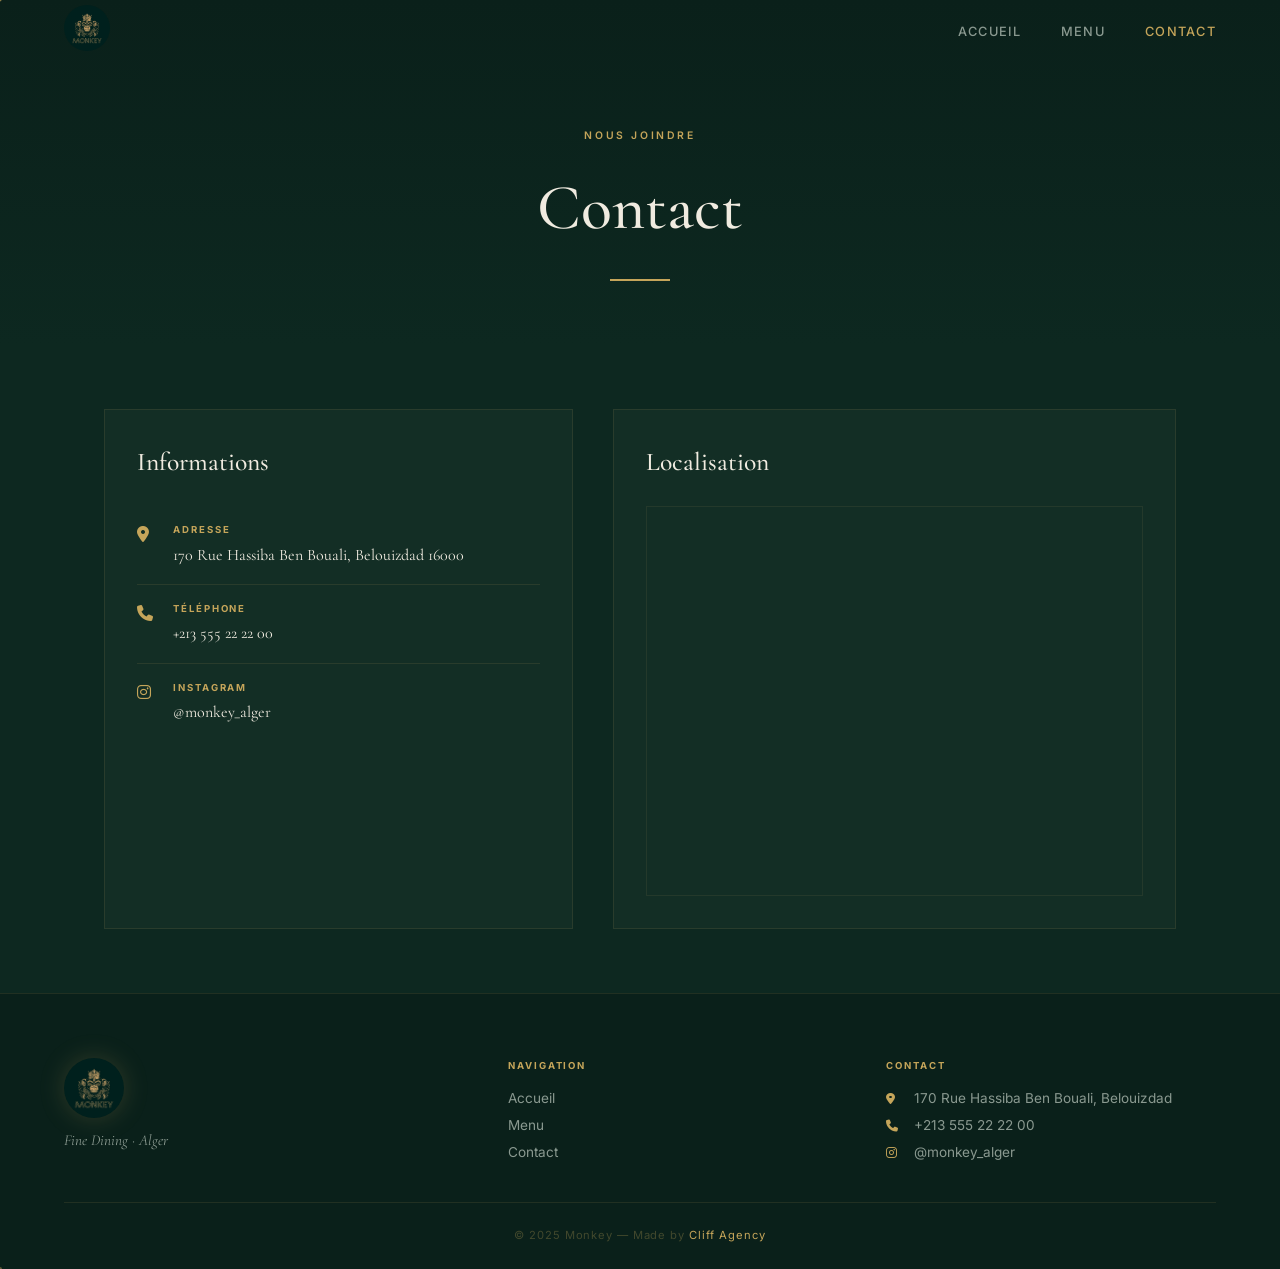
==== contact.html @ a97b2595 "Add files via upload" ====
<!DOCTYPE html>
<html lang="fr">
<head>
<meta charset="UTF-8">
<meta name="viewport" content="width=device-width,initial-scale=1,viewport-fit=cover">
<meta name="theme-color" content="#0D2820">
<title>Contact — Monkey</title>
<link rel="preconnect" href="https://fonts.googleapis.com">
<link rel="preconnect" href="https://fonts.gstatic.com" crossorigin>
<link href="https://fonts.googleapis.com/css2?family=Cormorant+Garamond:ital,wght@0,400;0,500;0,600;0,700;1,400;1,500&family=Inter:wght@300;400;500;600;700&family=Bebas+Neue&display=swap" rel="stylesheet">
<link rel="stylesheet" href="https://cdnjs.cloudflare.com/ajax/libs/font-awesome/6.5.0/css/all.min.css">
<link rel="stylesheet" href="style.css">
</head>
<body>
<nav id="nav">
  <a href="index.html" class="nav-logo"><img src="monkey.jpg" alt="Monkey" class="logo-img"></a>
  <div class="nav-right">
    <a href="index.html" class="nav-link">Accueil</a>
    <a href="menu.html" class="nav-link">Menu</a>
    <a href="contact.html" class="nav-link active">Contact</a>
  </div>
  <button class="burger" id="burger" aria-label="Menu"><span></span><span></span></button>
</nav>
<div class="mob-drawer" id="mobDrawer">
  <a href="index.html" class="mob-link">Accueil</a>
  <a href="menu.html" class="mob-link">Menu</a>
  <a href="contact.html" class="mob-link">Contact</a>
</div>
<div class="page-hero"><p class="ph-label">Nous joindre</p><h1 class="ph-title">Contact</h1><div class="ph-line"></div></div>
<section class="contact-wrap">
  <div class="contact-grid">
    <div class="c-card reveal">
      <h2>Informations</h2>
      <div class="info-row"><i class="fas fa-map-marker-alt"></i><div><div class="ir-label">Adresse</div><div class="ir-val">170 Rue Hassiba Ben Bouali, Belouizdad 16000</div></div></div>
      <div class="info-row"><i class="fas fa-phone"></i><div><div class="ir-label">T&eacute;l&eacute;phone</div><div class="ir-val"><a href="tel:+213555222200">+213 555 22 22 00</a></div></div></div>
      <div class="info-row"><i class="fab fa-instagram"></i><div><div class="ir-label">Instagram</div><div class="ir-val"><a href="https://www.instagram.com/monkey_alger/" target="_blank">@monkey_alger</a></div></div></div>
    </div>
    <div class="c-card reveal">
      <h2>Localisation</h2>
      <div class="map-wrap">
        <iframe src="https://www.google.com/maps/embed?pb=!1m18!1m12!1m3!1d3197.5!2d3.0588!3d36.737!2m3!1f0!2f0!3f0!3m2!1i1024!2i768!4f13.1!3m3!1m2!1s0x0%3A0x0!2zUDNYQytKWCBCZWxvdWl6ZGFk!5e0!3m2!1sfr!2sdz!4v1700000000000&q=P3XC%2BJX+Belouizdad" allowfullscreen="" loading="lazy" referrerpolicy="no-referrer-when-downgrade" style="width:100%;height:380px;border:0"></iframe>
      </div>
    </div>
  </div>
</section>
<footer>
  <div class="ft-grid">
    <div class="ft-brand">
      <img src="monkey.jpg" alt="Monkey" class="ft-logo-img">
      <p class="ft-tag">Fine Dining &middot; Alger</p>
    </div>
    <div class="ft-col">
      <h4>Navigation</h4>
      <ul><li><a href="index.html">Accueil</a></li><li><a href="menu.html">Menu</a></li><li><a href="contact.html">Contact</a></li></ul>
    </div>
    <div class="ft-col">
      <h4>Contact</h4>
      <ul>
        <li><i class="fas fa-map-marker-alt"></i> 170 Rue Hassiba Ben Bouali, Belouizdad</li>
        <li><i class="fas fa-phone"></i> +213 555 22 22 00</li>
        <li><a href="https://www.instagram.com/monkey_alger/" target="_blank"><i class="fab fa-instagram"></i> @monkey_alger</a></li>
      </ul>
    </div>
  </div>
  <div class="ft-bottom">&copy; 2025 Monkey &mdash; Made by <span class="ft-credit">Cliff Agency</span></div>
</footer>
<script src="script.js"></script>
</body></html>
---- style.css ----
/* ═══════════════════════════════════════════════════════
   MONKEY — Fine Dining · Nightclub Luxury
   Colors: Deep Teal #0D2820 + Antique Gold #C5A55A
   ═══════════════════════════════════════════════════════ */
*,*::before,*::after{box-sizing:border-box;margin:0;padding:0}
:root{
  --bg:#0D2820;--bg2:#132E25;--bg3:#1A3A2F;--bg4:#0A201A;
  --gold:#C5A55A;--gold2:#D4B86A;--gold3:#A8893E;
  --cream:#F0EBE0;--muted:#8A9990;--line:rgba(197,165,90,.12);
  --fserif:'Cormorant Garamond',Georgia,serif;
  --fsans:'Inter',system-ui,sans-serif;
  --fdisp:'Bebas Neue',sans-serif;
  --nav:64px;--ease:cubic-bezier(.16,1,.3,1);
}
html{scroll-behavior:smooth}
body{font-family:var(--fsans);background:var(--bg);color:var(--cream);line-height:1.6;overflow-x:hidden}
a{color:var(--gold);text-decoration:none}

/* ── Intro ──────────────────────────────────────────── */
#intro{position:fixed;inset:0;z-index:99999;background:var(--bg);display:flex;align-items:center;justify-content:center;animation:introExit .8s ease 4s forwards}
.intro-content{display:flex;flex-direction:column;align-items:center;gap:12px}
.intro-logo{width:140px;height:140px;object-fit:contain;border-radius:50%;opacity:0;transform:scale(.7);animation:introIn 1s var(--ease) .3s forwards;filter:drop-shadow(0 0 40px rgba(197,165,90,.3))}
.intro-name{font-family:var(--fdisp);font-size:3rem;letter-spacing:12px;color:var(--gold);opacity:0;animation:introFade 1s ease .9s forwards}
.intro-sub{font-size:.75rem;letter-spacing:5px;text-transform:uppercase;color:var(--muted);opacity:0;animation:introFade 1s ease 1.4s forwards}
.intro-line{width:0;height:1.5px;background:var(--gold);animation:introLine .8s ease 2s forwards}
@keyframes introIn{to{opacity:1;transform:scale(1)}}
@keyframes introFade{to{opacity:1}}
@keyframes introLine{to{width:100px}}
@keyframes introExit{to{opacity:0;visibility:hidden;pointer-events:none}}

/* ── Nav ────────────────────────────────────────────── */
#nav{position:fixed;top:0;left:0;right:0;z-index:1000;display:flex;justify-content:space-between;align-items:center;padding:0 5%;height:var(--nav);background:transparent;transition:background .4s,box-shadow .4s}
#nav.on{background:rgba(13,40,32,.96);backdrop-filter:blur(16px);box-shadow:0 2px 30px rgba(0,0,0,.3)}
.logo-img{height:46px;width:auto;border-radius:50%;transition:transform .3s}
.logo-img:hover{transform:scale(1.05)}
.nav-right{display:flex;align-items:center;gap:2.5rem}
.nav-link{font-family:var(--fsans);font-size:.8rem;font-weight:500;letter-spacing:.1em;text-transform:uppercase;color:var(--muted);transition:color .3s}
.nav-link:hover,.nav-link.active{color:var(--gold)}
.burger{display:none;background:none;border:none;cursor:pointer;width:28px;height:20px;position:relative}
.burger span{display:block;width:100%;height:2px;background:var(--gold);position:absolute;left:0;transition:all .3s}
.burger span:first-child{top:0}.burger span:last-child{bottom:0}
.burger.x span:first-child{top:50%;transform:rotate(45deg)}.burger.x span:last-child{bottom:50%;transform:rotate(-45deg)}
.mob-drawer{position:fixed;top:var(--nav);left:0;right:0;bottom:0;background:rgba(13,40,32,.98);backdrop-filter:blur(20px);display:flex;flex-direction:column;align-items:center;padding-top:3rem;gap:1.8rem;transform:translateX(100%);transition:transform .4s var(--ease);z-index:999}
.mob-drawer.open{transform:translateX(0)}
.mob-link{font-family:var(--fserif);font-size:1.4rem;color:var(--cream);letter-spacing:.05em}

/* ── Hero ───────────────────────────────────────────── */
.hero{position:relative;min-height:100vh;display:flex;align-items:center;justify-content:center;overflow:hidden}
.hero canvas{position:absolute;inset:0;z-index:0}
.hero-overlay{position:absolute;inset:0;background:radial-gradient(ellipse at 50% 60%,rgba(13,40,32,.5),rgba(13,40,32,.95));z-index:1}
.hero-inner{position:relative;z-index:2;text-align:center;padding:0 5%;max-width:800px}
.hero-kicker{font-family:var(--fsans);font-size:.7rem;letter-spacing:.3em;text-transform:uppercase;color:var(--gold);margin-bottom:1.5rem}
.hero-title{font-family:var(--fserif);font-weight:500;font-size:clamp(3rem,8vw,6rem);line-height:.95;color:var(--cream);margin-bottom:1.5rem}
.ht-italic{font-style:italic;color:var(--gold)}
.hero-desc{font-family:var(--fserif);font-style:italic;font-size:1.1rem;color:var(--muted);max-width:500px;margin:0 auto 2.5rem;line-height:1.6}
.hero-cta{display:flex;gap:1rem;justify-content:center;flex-wrap:wrap}
.btn-gold{display:inline-flex;align-items:center;gap:8px;padding:14px 32px;background:var(--gold);color:var(--bg);font-family:var(--fsans);font-size:.75rem;font-weight:700;letter-spacing:.12em;text-transform:uppercase;border:none;cursor:pointer;transition:all .3s}
.btn-gold:hover{background:var(--gold2);transform:translateY(-2px);box-shadow:0 8px 25px rgba(197,165,90,.25)}
.btn-ghost{display:inline-flex;align-items:center;gap:8px;padding:14px 32px;background:transparent;color:var(--gold);border:1px solid var(--gold);font-family:var(--fsans);font-size:.75rem;font-weight:600;letter-spacing:.12em;text-transform:uppercase;transition:all .3s}
.btn-ghost:hover{background:rgba(197,165,90,.1);transform:translateY(-2px)}

/* ── Sections ───────────────────────────────────────── */
.sec-head{text-align:center;margin-bottom:2.5rem}
.eyebrow{font-family:var(--fsans);font-size:.65rem;font-weight:600;letter-spacing:.25em;text-transform:uppercase;color:var(--gold);margin-bottom:.8rem}
.sec-h2{font-family:var(--fserif);font-weight:500;font-size:clamp(1.8rem,4vw,2.8rem);color:var(--cream);line-height:1.1}
.sec-h2 em{font-style:italic;color:var(--gold)}
.about{padding:6rem 5%;max-width:800px;margin:0 auto;text-align:center}
.about p{font-family:var(--fserif);font-size:1.1rem;color:var(--muted);line-height:1.8}
.features{padding:6rem 5%;background:var(--bg2)}
.feat-grid{display:grid;grid-template-columns:repeat(auto-fit,minmax(260px,1fr));gap:2rem;max-width:1000px;margin:0 auto}
.feat-card{text-align:center;padding:2.5rem 2rem;border:1px solid var(--line);background:rgba(197,165,90,.02);transition:all .35s var(--ease)}
.feat-card:hover{border-color:rgba(197,165,90,.3);transform:translateY(-4px)}
.feat-ico{font-size:1.8rem;color:var(--gold);margin-bottom:1rem}
.feat-card h3{font-family:var(--fserif);font-size:1.3rem;font-weight:500;color:var(--cream);margin-bottom:.5rem}
.feat-card p{font-size:.85rem;color:var(--muted);line-height:1.5}

/* ── Page Hero ──────────────────────────────────────── */
.page-hero{padding:8rem 5% 4rem;text-align:center;background:linear-gradient(180deg,var(--bg4),var(--bg))}
.ph-label{font-family:var(--fsans);font-size:.65rem;font-weight:600;letter-spacing:.25em;text-transform:uppercase;color:var(--gold);margin-bottom:.8rem}
.ph-title{font-family:var(--fserif);font-weight:500;font-size:clamp(2.4rem,6vw,4rem);color:var(--cream)}
.ph-line{width:60px;height:1.5px;background:var(--gold);margin:1.2rem auto 0}
.back-link{display:inline-block;margin-top:1.2rem;font-size:.8rem;color:var(--muted);transition:color .3s}
.back-link:hover{color:var(--gold)}

/* ── Section Switcher ───────────────────────────────── */
.section-switcher{display:flex;justify-content:center;gap:6px;padding:1.2rem 5%;background:rgba(13,40,32,.95);backdrop-filter:blur(16px);border-top:1px solid var(--line);border-bottom:1px solid var(--line);position:sticky;top:var(--nav);z-index:50;overflow-x:auto;scrollbar-width:none}
.section-switcher::-webkit-scrollbar{display:none}
.ss-btn{display:flex;align-items:center;gap:8px;padding:10px 18px;border:1px solid var(--line);color:var(--muted);font-size:.75rem;font-weight:500;white-space:nowrap;transition:all .3s}
.ss-btn:hover{border-color:rgba(197,165,90,.4);color:var(--cream)}
.ss-btn.active{background:var(--gold);border-color:var(--gold);color:var(--bg)}
.ss-icon{font-size:.85rem}
.ss-label{font-family:var(--fsans);letter-spacing:.05em}

/* ── Menu Hub ───────────────────────────────────────── */
.menu-hub{padding:4rem 5%;max-width:1200px;margin:0 auto}
.menu-grid-hub{display:grid;grid-template-columns:repeat(auto-fill,minmax(280px,1fr));gap:1.5rem}
.ms-card{display:flex;flex-direction:column;align-items:center;padding:3rem 2rem;border:1px solid var(--line);background:rgba(197,165,90,.02);text-align:center;transition:all .4s var(--ease)}
.ms-card:hover{border-color:rgba(197,165,90,.35);transform:translateY(-6px);box-shadow:0 20px 50px rgba(0,0,0,.2)}
.ms-icon{font-size:2rem;color:var(--gold);margin-bottom:1rem}
.ms-name{font-family:var(--fserif);font-size:1.4rem;font-weight:600;color:var(--cream);margin-bottom:.4rem}
.ms-count{font-size:.75rem;color:var(--muted);letter-spacing:.05em}

/* ── Dishes ─────────────────────────────────────────── */
.dishes-wrap{padding:4rem 5%;max-width:1400px;margin:0 auto}
.dishes-grid{display:grid;grid-template-columns:repeat(auto-fill,minmax(380px,1fr));gap:2rem}
.dish-card{border:1px solid var(--line);background:var(--bg2);overflow:hidden;transition:all .4s var(--ease)}
.dish-card:hover{border-color:rgba(197,165,90,.3);transform:translateY(-4px);box-shadow:0 16px 40px rgba(0,0,0,.2)}
.dish-3d{position:relative;height:280px;background:radial-gradient(ellipse at 50% 60%,rgba(197,165,90,.04),var(--bg4));overflow:hidden}
.btn-layer{position:absolute;inset:0;display:flex;align-items:center;justify-content:center;z-index:2;transition:opacity .4s}
.voir-btn{display:inline-flex;align-items:center;gap:10px;padding:12px 24px;background:var(--gold);color:var(--bg);font-family:var(--fsans);font-size:.72rem;font-weight:700;letter-spacing:.1em;text-transform:uppercase;border:none;cursor:pointer;transition:all .3s}
.voir-btn:hover{background:var(--gold2);transform:translateY(-2px)}
model-viewer{width:100%;height:100%;--poster-color:transparent;background:transparent;opacity:0;transition:opacity .6s}
.dish-3d.loaded .btn-layer{opacity:0;pointer-events:none}
.dish-3d.loaded model-viewer{opacity:1}
.dish-info{padding:1.4rem 1.6rem;border-top:1px solid var(--line)}
.dish-info.no-3d{padding:2rem 1.6rem}
.dish-name{font-family:var(--fserif);font-weight:600;font-size:1.2rem;color:var(--cream);margin-bottom:.4rem}
.dish-desc{font-family:var(--fserif);font-style:italic;font-size:.9rem;color:var(--muted);line-height:1.5;margin-bottom:.8rem}
.dish-price{font-family:var(--fdisp);font-size:1.5rem;color:var(--gold);letter-spacing:.04em}

/* ── Contact ────────────────────────────────────────── */
.contact-wrap{padding:4rem 5%;max-width:1200px;margin:0 auto}
.contact-grid{display:grid;grid-template-columns:1fr 1.2fr;gap:2.5rem}
.c-card{border:1px solid var(--line);padding:2rem;background:var(--bg2)}
.c-card h2{font-family:var(--fserif);font-size:1.6rem;font-weight:500;color:var(--cream);margin-bottom:1.5rem}
.info-row{display:flex;gap:1rem;padding:1rem 0;border-bottom:1px solid var(--line);align-items:flex-start}
.info-row:last-child{border-bottom:none}
.info-row i{color:var(--gold);font-size:1rem;margin-top:4px;width:20px;flex-shrink:0}
.ir-label{font-family:var(--fsans);font-size:.6rem;font-weight:700;letter-spacing:.2em;text-transform:uppercase;color:var(--gold);margin-bottom:.3rem}
.ir-val{font-family:var(--fserif);font-size:1rem;color:var(--cream)}
.ir-val a{color:var(--cream);transition:color .3s}.ir-val a:hover{color:var(--gold)}
.map-wrap{border:1px solid var(--line);overflow:hidden;filter:brightness(.85) saturate(.8)}

/* ── Footer ─────────────────────────────────────────── */
footer{border-top:1px solid var(--line);padding:4rem 5% 1.5rem;background:var(--bg4)}
.ft-grid{display:grid;grid-template-columns:1.2fr 1fr 1fr;gap:3rem;max-width:1200px;margin:0 auto;padding-bottom:2rem}
.ft-brand{display:flex;flex-direction:column;gap:.6rem}
.ft-logo-img{width:60px;height:60px;object-fit:contain;border-radius:50%;filter:drop-shadow(0 0 12px rgba(197,165,90,.2))}
.ft-tag{font-family:var(--fserif);font-style:italic;font-size:.95rem;color:var(--muted)}
.ft-col h4{font-family:var(--fsans);font-size:.6rem;font-weight:700;letter-spacing:.2em;text-transform:uppercase;color:var(--gold);margin-bottom:1rem}
.ft-col ul{list-style:none}.ft-col li{font-size:.85rem;color:var(--muted);margin-bottom:.5rem;line-height:1.4}
.ft-col li i{color:var(--gold);width:18px;margin-right:.4rem;font-size:.75rem}
.ft-col li a{color:var(--muted);transition:color .3s}.ft-col li a:hover{color:var(--gold)}
.ft-bottom{text-align:center;padding-top:1.5rem;border-top:1px solid var(--line);font-size:.7rem;color:rgba(197,165,90,.3);letter-spacing:.08em}
.ft-credit{color:var(--gold)}

/* ── Reveal ─────────────────────────────────────────── */
.reveal{opacity:0;transform:translateY(24px);transition:opacity .7s ease,transform .7s ease}
.reveal.in{opacity:1;transform:none}

/* ── Cursor ─────────────────────────────────────────── */
.cursor-dot{position:fixed;pointer-events:none;z-index:9998;border-radius:50%;transform:translate(-50%,-50%)}

/* ── Responsive ─────────────────────────────────────── */
@media(max-width:900px){
  .contact-grid{grid-template-columns:1fr}
  .ft-grid{grid-template-columns:1fr}
}
@media(max-width:768px){
  .burger{display:block}
  .nav-right{display:none}
  .hero-title{font-size:clamp(2.4rem,10vw,4rem)}
  .dishes-grid{grid-template-columns:1fr}
  .section-switcher{gap:4px;padding:.8rem 3%}
  .ss-btn{padding:8px 12px;font-size:.65rem}
  .ss-label{display:none}
}
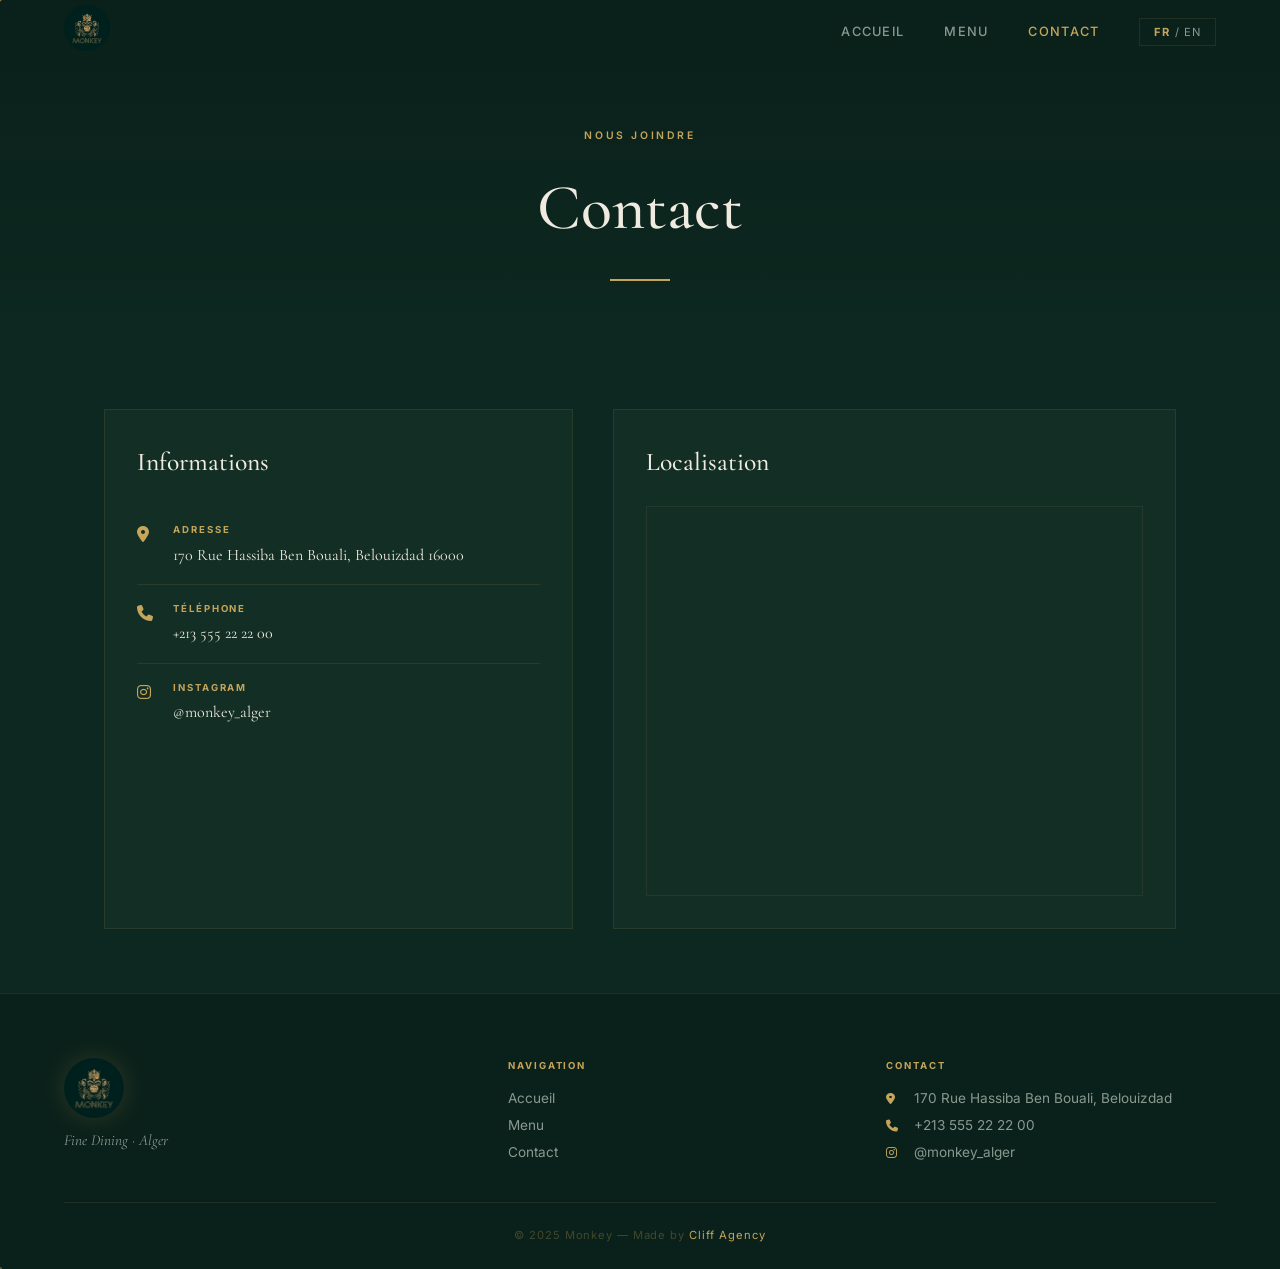
==== commit 6831b472: "Add files via upload" ====
--- a/contact.html
+++ b/contact.html
@@ -18,6 +18,7 @@
     <a href="index.html" class="nav-link">Accueil</a>
     <a href="menu.html" class="nav-link">Menu</a>
     <a href="contact.html" class="nav-link active">Contact</a>
+    <button class="lang-toggle" id="langToggle"><span class="lang-fr active">FR</span><span class="lang-sep">/</span><span class="lang-en">EN</span></button>
   </div>
   <button class="burger" id="burger" aria-label="Menu"><span></span><span></span></button>
 </nav>
--- a/style.css
+++ b/style.css
@@ -165,3 +165,71 @@
   .ss-btn{padding:8px 12px;font-size:.65rem}
   .ss-label{display:none}
 }
+
+/* ═══ LANGUAGE TOGGLE ═══════════════════════════════════ */
+.lang-toggle{background:none;border:1px solid var(--line);padding:6px 14px;cursor:pointer;font-family:var(--fsans);font-size:.7rem;letter-spacing:.1em;display:flex;align-items:center;gap:2px;transition:border-color .3s}
+.lang-toggle:hover{border-color:rgba(197,165,90,.4)}
+.lang-fr,.lang-en{color:var(--muted);transition:color .3s}
+.lang-fr.active,.lang-en.active{color:var(--gold);font-weight:700}
+.lang-sep{color:var(--muted);margin:0 2px}
+.mob-lang{margin-top:1rem;border-color:var(--line)}
+
+/* ═══ AMBIANCE — Photo + Video ══════════════════════════ */
+.ambiance{padding:6rem 5%;background:var(--bg2)}
+.ambiance-grid{display:grid;grid-template-columns:1fr 1fr;gap:2rem;max-width:1200px;margin:0 auto}
+.amb-media{overflow:hidden;border:1px solid var(--line);position:relative;aspect-ratio:4/3}
+.amb-img,.amb-video{width:100%;height:100%;object-fit:cover;transition:transform .8s var(--ease)}
+.amb-media:hover .amb-img,.amb-media:hover .amb-video{transform:scale(1.04)}
+@media(max-width:768px){.ambiance-grid{grid-template-columns:1fr}}
+
+/* ═══ CHEF SECTION ══════════════════════════════════════ */
+.chef-section{padding:8rem 5%;background:var(--bg)}
+.chef-inner{display:grid;grid-template-columns:1fr 1.3fr;gap:4rem;max-width:1100px;margin:0 auto;align-items:center}
+.chef-photo-wrap{position:relative}
+.chef-photo{width:100%;aspect-ratio:3/4;object-fit:cover;filter:brightness(.9) contrast(1.05);transition:filter .6s}
+.chef-photo-wrap:hover .chef-photo{filter:brightness(1) contrast(1)}
+.chef-frame{position:absolute;top:12px;left:12px;right:-12px;bottom:-12px;border:1px solid var(--gold);opacity:.4;pointer-events:none;transition:opacity .4s}
+.chef-photo-wrap:hover .chef-frame{opacity:.7}
+.chef-name{font-family:var(--fserif);font-weight:500;font-size:clamp(2rem,4vw,3rem);color:var(--cream);margin:.6rem 0 1.2rem;font-style:italic}
+.chef-desc{font-family:var(--fserif);font-size:1.05rem;color:var(--muted);line-height:1.8}
+@media(max-width:900px){.chef-inner{grid-template-columns:1fr;text-align:center}.chef-frame{display:none}.chef-photo{max-width:400px;margin:0 auto}}
+
+/* ═══ ELEGANT ANIMATIONS ════════════════════════════════ */
+/* Staggered reveal */
+.reveal{opacity:0;transform:translateY(28px);transition:opacity .8s cubic-bezier(.25,.46,.45,.94),transform .8s cubic-bezier(.25,.46,.45,.94)}
+.reveal.in{opacity:1;transform:none}
+
+/* Gold shimmer on section headings */
+.sec-h2{background:linear-gradient(90deg,var(--cream) 40%,var(--gold) 50%,var(--cream) 60%);background-size:200% 100%;-webkit-background-clip:text;-webkit-text-fill-color:transparent;background-clip:text;animation:shimmer 4s ease infinite}
+@keyframes shimmer{0%,100%{background-position:200% 0}50%{background-position:-200% 0}}
+
+/* Smooth parallax-feel on hero */
+.hero-inner{animation:heroFloat 1.2s ease forwards;opacity:0}
+@keyframes heroFloat{to{opacity:1;transform:translateY(0)}}
+.hero-kicker{animation:heroFloat 1s ease .3s forwards;opacity:0}
+.hero-title .ht-line:first-child{animation:heroFloat 1s ease .5s forwards;opacity:0}
+.hero-title .ht-italic{animation:heroFloat 1s ease .7s forwards;opacity:0}
+.hero-desc{animation:heroFloat 1s ease .9s forwards;opacity:0}
+.hero-cta{animation:heroFloat 1s ease 1.1s forwards;opacity:0}
+
+/* Card entrance stagger */
+.feat-card:nth-child(1){transition-delay:.1s}
+.feat-card:nth-child(2){transition-delay:.2s}
+.feat-card:nth-child(3){transition-delay:.3s}
+
+/* Hover glow on gold buttons */
+.btn-gold{position:relative;overflow:hidden}
+.btn-gold::after{content:'';position:absolute;top:0;left:-100%;width:60%;height:100%;background:linear-gradient(90deg,transparent,rgba(255,255,255,.2),transparent);transition:left .6s}
+.btn-gold:hover::after{left:120%}
+
+/* Dish card subtle border glow on hover */
+.dish-card:hover{box-shadow:0 0 0 1px rgba(197,165,90,.2),0 16px 40px rgba(0,0,0,.25)}
+
+/* Footer link underline animation */
+.ft-col li a{position:relative}
+.ft-col li a::after{content:'';position:absolute;bottom:-2px;left:0;width:0;height:1px;background:var(--gold);transition:width .3s}
+.ft-col li a:hover::after{width:100%}
+
+/* ═══ ITALIC HELPER ═════════════════════════════════════ */
+.italic,.sec-h2.italic{font-style:italic}
+.sec-h2.italic{-webkit-text-fill-color:var(--gold)}
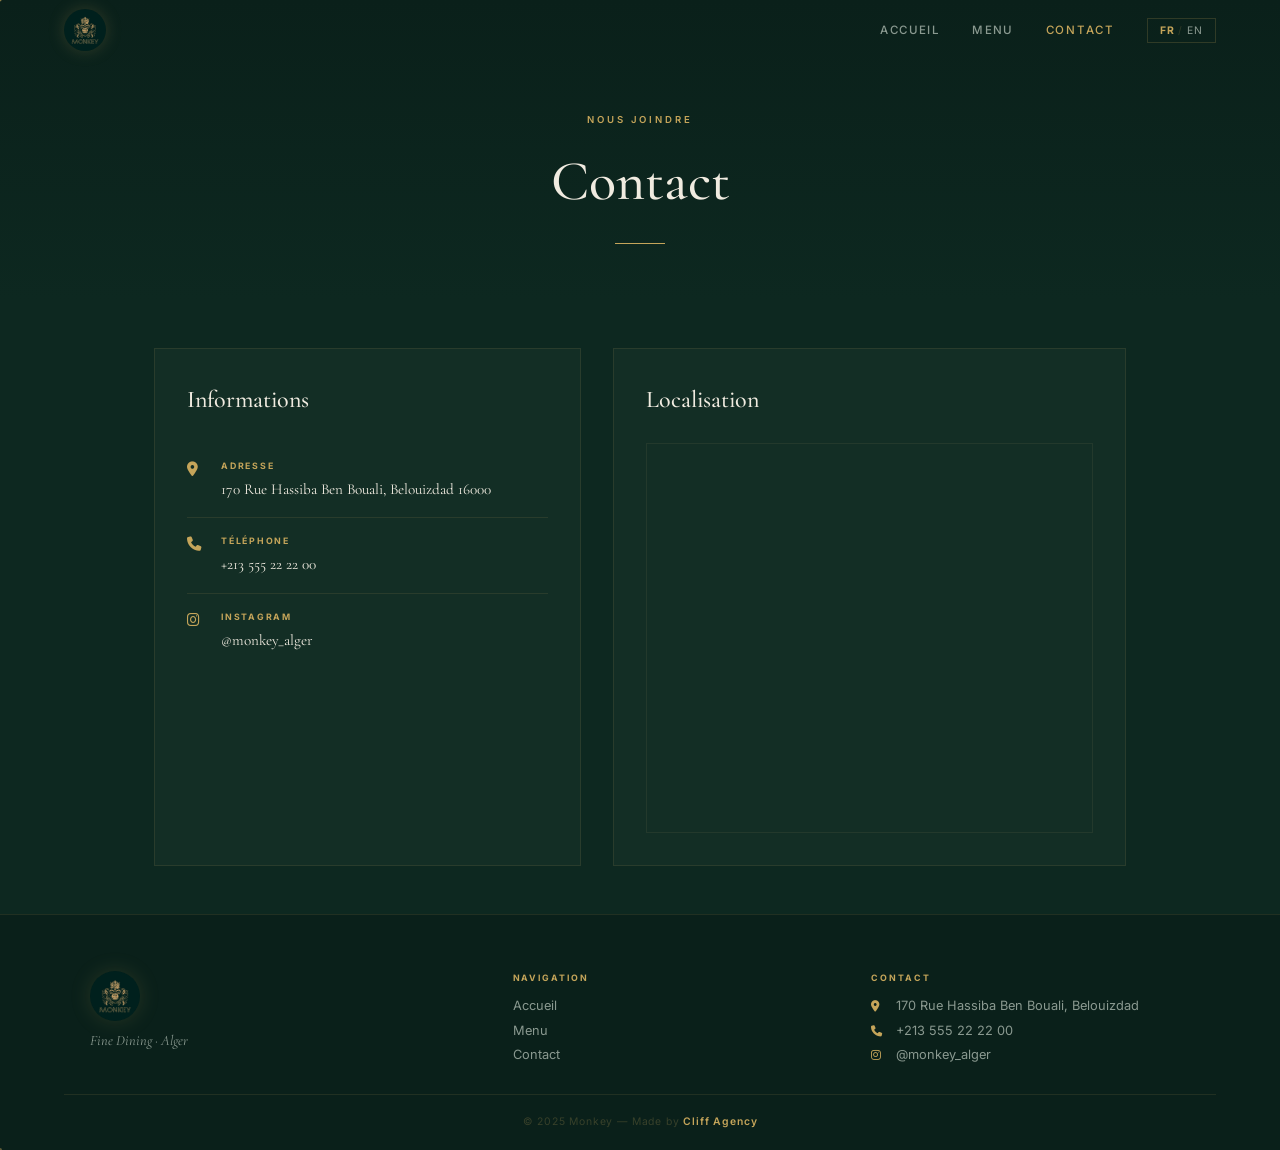
==== commit 9c141480: "Add files via upload" ====
--- a/contact.html
+++ b/contact.html
@@ -7,7 +7,7 @@
 <title>Contact — Monkey</title>
 <link rel="preconnect" href="https://fonts.googleapis.com">
 <link rel="preconnect" href="https://fonts.gstatic.com" crossorigin>
-<link href="https://fonts.googleapis.com/css2?family=Cormorant+Garamond:ital,wght@0,400;0,500;0,600;0,700;1,400;1,500&family=Inter:wght@300;400;500;600;700&family=Bebas+Neue&display=swap" rel="stylesheet">
+<link href="https://fonts.googleapis.com/css2?family=Cormorant+Garamond:ital,wght@0,400;0,500;0,600;0,700;1,400;1,500&family=Inter:wght@300;400;500;600;700&family=Bebas+Neue&family=Poiret+One&display=swap" rel="stylesheet">
 <link rel="stylesheet" href="https://cdnjs.cloudflare.com/ajax/libs/font-awesome/6.5.0/css/all.min.css">
 <link rel="stylesheet" href="style.css">
 </head>
--- a/style.css
+++ b/style.css
@@ -1,6 +1,7 @@
 /* ═══════════════════════════════════════════════════════
    MONKEY — Fine Dining · Nightclub Luxury
-   Colors: Deep Teal #0D2820 + Antique Gold #C5A55A
+   Deep Teal #0D2820 + Antique Gold #C5A55A
+   Mobile-first · Classy Animations
    ═══════════════════════════════════════════════════════ */
 *,*::before,*::after{box-sizing:border-box;margin:0;padding:0}
 :root{
@@ -10,226 +11,254 @@
   --fserif:'Cormorant Garamond',Georgia,serif;
   --fsans:'Inter',system-ui,sans-serif;
   --fdisp:'Bebas Neue',sans-serif;
-  --nav:64px;--ease:cubic-bezier(.16,1,.3,1);
-}
-html{scroll-behavior:smooth}
-body{font-family:var(--fsans);background:var(--bg);color:var(--cream);line-height:1.6;overflow-x:hidden}
+  --flogo:'Poiret One',sans-serif;
+  --nav:60px;--ease:cubic-bezier(.16,1,.3,1);
+}
+html{scroll-behavior:smooth;-webkit-text-size-adjust:100%}
+body{font-family:var(--fsans);background:var(--bg);color:var(--cream);line-height:1.6;overflow-x:hidden;-webkit-font-smoothing:antialiased}
 a{color:var(--gold);text-decoration:none}
-
-/* ── Intro ──────────────────────────────────────────── */
+img,video{max-width:100%;display:block}
+
+/* ═══ INTRO ═════════════════════════════════════════════ */
 #intro{position:fixed;inset:0;z-index:99999;background:var(--bg);display:flex;align-items:center;justify-content:center;animation:introExit .8s ease 4s forwards}
-.intro-content{display:flex;flex-direction:column;align-items:center;gap:12px}
-.intro-logo{width:140px;height:140px;object-fit:contain;border-radius:50%;opacity:0;transform:scale(.7);animation:introIn 1s var(--ease) .3s forwards;filter:drop-shadow(0 0 40px rgba(197,165,90,.3))}
-.intro-name{font-family:var(--fdisp);font-size:3rem;letter-spacing:12px;color:var(--gold);opacity:0;animation:introFade 1s ease .9s forwards}
-.intro-sub{font-size:.75rem;letter-spacing:5px;text-transform:uppercase;color:var(--muted);opacity:0;animation:introFade 1s ease 1.4s forwards}
-.intro-line{width:0;height:1.5px;background:var(--gold);animation:introLine .8s ease 2s forwards}
-@keyframes introIn{to{opacity:1;transform:scale(1)}}
-@keyframes introFade{to{opacity:1}}
-@keyframes introLine{to{width:100px}}
+.intro-content{display:flex;flex-direction:column;align-items:center;gap:14px}
+.intro-logo{width:120px;height:120px;object-fit:contain;border-radius:50%;opacity:0;transform:scale(.6) rotate(-5deg);animation:introLogoIn 1.2s var(--ease) .3s forwards;filter:drop-shadow(0 0 50px rgba(197,165,90,.35))}
+.intro-name{font-family:var(--flogo);font-size:clamp(2.2rem,8vw,3.5rem);letter-spacing:clamp(8px,3vw,16px);color:var(--gold);opacity:0;animation:introSlideUp 1s ease .9s forwards}
+.intro-sub{font-size:.7rem;letter-spacing:4px;text-transform:uppercase;color:var(--muted);opacity:0;animation:introSlideUp 1s ease 1.4s forwards}
+.intro-line{width:0;height:1px;background:linear-gradient(90deg,transparent,var(--gold),transparent);animation:introLine 1s ease 2s forwards}
+@keyframes introLogoIn{to{opacity:1;transform:scale(1) rotate(0)}}
+@keyframes introSlideUp{from{opacity:0;transform:translateY(20px)}to{opacity:1;transform:none}}
+@keyframes introLine{to{width:140px}}
 @keyframes introExit{to{opacity:0;visibility:hidden;pointer-events:none}}
 
-/* ── Nav ────────────────────────────────────────────── */
-#nav{position:fixed;top:0;left:0;right:0;z-index:1000;display:flex;justify-content:space-between;align-items:center;padding:0 5%;height:var(--nav);background:transparent;transition:background .4s,box-shadow .4s}
-#nav.on{background:rgba(13,40,32,.96);backdrop-filter:blur(16px);box-shadow:0 2px 30px rgba(0,0,0,.3)}
-.logo-img{height:46px;width:auto;border-radius:50%;transition:transform .3s}
-.logo-img:hover{transform:scale(1.05)}
-.nav-right{display:flex;align-items:center;gap:2.5rem}
-.nav-link{font-family:var(--fsans);font-size:.8rem;font-weight:500;letter-spacing:.1em;text-transform:uppercase;color:var(--muted);transition:color .3s}
-.nav-link:hover,.nav-link.active{color:var(--gold)}
-.burger{display:none;background:none;border:none;cursor:pointer;width:28px;height:20px;position:relative}
-.burger span{display:block;width:100%;height:2px;background:var(--gold);position:absolute;left:0;transition:all .3s}
+/* ═══ NAV ═══════════════════════════════════════════════ */
+#nav{position:fixed;top:0;left:0;right:0;z-index:1000;display:flex;justify-content:space-between;align-items:center;padding:0 5%;height:var(--nav);background:transparent;transition:background .5s,box-shadow .5s}
+#nav.on{background:rgba(13,40,32,.97);backdrop-filter:blur(20px);box-shadow:0 1px 40px rgba(0,0,0,.4)}
+.logo-img{height:42px;width:auto;border-radius:50%;transition:transform .4s var(--ease);filter:drop-shadow(0 0 8px rgba(197,165,90,.2))}
+.logo-img:hover{transform:scale(1.08) rotate(3deg)}
+.nav-right{display:flex;align-items:center;gap:2rem}
+.nav-link{font-family:var(--fsans);font-size:.72rem;font-weight:500;letter-spacing:.12em;text-transform:uppercase;color:var(--muted);transition:color .3s,letter-spacing .3s}
+.nav-link:hover,.nav-link.active{color:var(--gold);letter-spacing:.15em}
+.burger{display:none;background:none;border:none;cursor:pointer;width:26px;height:18px;position:relative;z-index:1001}
+.burger span{display:block;width:100%;height:1.5px;background:var(--gold);position:absolute;left:0;transition:all .4s var(--ease)}
 .burger span:first-child{top:0}.burger span:last-child{bottom:0}
 .burger.x span:first-child{top:50%;transform:rotate(45deg)}.burger.x span:last-child{bottom:50%;transform:rotate(-45deg)}
-.mob-drawer{position:fixed;top:var(--nav);left:0;right:0;bottom:0;background:rgba(13,40,32,.98);backdrop-filter:blur(20px);display:flex;flex-direction:column;align-items:center;padding-top:3rem;gap:1.8rem;transform:translateX(100%);transition:transform .4s var(--ease);z-index:999}
-.mob-drawer.open{transform:translateX(0)}
-.mob-link{font-family:var(--fserif);font-size:1.4rem;color:var(--cream);letter-spacing:.05em}
-
-/* ── Hero ───────────────────────────────────────────── */
-.hero{position:relative;min-height:100vh;display:flex;align-items:center;justify-content:center;overflow:hidden}
+.mob-drawer{position:fixed;top:0;left:0;right:0;bottom:0;background:rgba(10,32,26,.98);backdrop-filter:blur(30px);display:flex;flex-direction:column;align-items:center;justify-content:center;gap:2rem;transform:translateY(-100%);transition:transform .5s var(--ease);z-index:999}
+.mob-drawer.open{transform:none}
+.mob-link{font-family:var(--fserif);font-size:1.6rem;color:var(--cream);letter-spacing:.08em;opacity:.7;transition:opacity .3s,color .3s}
+.mob-link:hover{opacity:1;color:var(--gold)}
+
+/* Lang toggle */
+.lang-toggle{background:none;border:1px solid rgba(197,165,90,.2);padding:5px 12px;cursor:pointer;font-family:var(--fsans);font-size:.65rem;letter-spacing:.08em;display:flex;align-items:center;gap:2px;transition:border-color .3s}
+.lang-toggle:hover{border-color:rgba(197,165,90,.5)}
+.lang-fr,.lang-en{color:var(--muted);transition:color .3s}.lang-fr.active,.lang-en.active{color:var(--gold);font-weight:700}
+.lang-sep{color:rgba(197,165,90,.2);margin:0 2px}
+.mob-lang{margin-top:1.5rem;border-color:rgba(197,165,90,.15)}
+
+/* ═══ HERO ══════════════════════════════════════════════ */
+.hero{position:relative;min-height:100vh;min-height:100dvh;display:flex;align-items:center;justify-content:center;overflow:hidden}
 .hero canvas{position:absolute;inset:0;z-index:0}
-.hero-overlay{position:absolute;inset:0;background:radial-gradient(ellipse at 50% 60%,rgba(13,40,32,.5),rgba(13,40,32,.95));z-index:1}
-.hero-inner{position:relative;z-index:2;text-align:center;padding:0 5%;max-width:800px}
-.hero-kicker{font-family:var(--fsans);font-size:.7rem;letter-spacing:.3em;text-transform:uppercase;color:var(--gold);margin-bottom:1.5rem}
-.hero-title{font-family:var(--fserif);font-weight:500;font-size:clamp(3rem,8vw,6rem);line-height:.95;color:var(--cream);margin-bottom:1.5rem}
-.ht-italic{font-style:italic;color:var(--gold)}
-.hero-desc{font-family:var(--fserif);font-style:italic;font-size:1.1rem;color:var(--muted);max-width:500px;margin:0 auto 2.5rem;line-height:1.6}
-.hero-cta{display:flex;gap:1rem;justify-content:center;flex-wrap:wrap}
-.btn-gold{display:inline-flex;align-items:center;gap:8px;padding:14px 32px;background:var(--gold);color:var(--bg);font-family:var(--fsans);font-size:.75rem;font-weight:700;letter-spacing:.12em;text-transform:uppercase;border:none;cursor:pointer;transition:all .3s}
-.btn-gold:hover{background:var(--gold2);transform:translateY(-2px);box-shadow:0 8px 25px rgba(197,165,90,.25)}
-.btn-ghost{display:inline-flex;align-items:center;gap:8px;padding:14px 32px;background:transparent;color:var(--gold);border:1px solid var(--gold);font-family:var(--fsans);font-size:.75rem;font-weight:600;letter-spacing:.12em;text-transform:uppercase;transition:all .3s}
-.btn-ghost:hover{background:rgba(197,165,90,.1);transform:translateY(-2px)}
-
-/* ── Sections ───────────────────────────────────────── */
-.sec-head{text-align:center;margin-bottom:2.5rem}
-.eyebrow{font-family:var(--fsans);font-size:.65rem;font-weight:600;letter-spacing:.25em;text-transform:uppercase;color:var(--gold);margin-bottom:.8rem}
-.sec-h2{font-family:var(--fserif);font-weight:500;font-size:clamp(1.8rem,4vw,2.8rem);color:var(--cream);line-height:1.1}
-.sec-h2 em{font-style:italic;color:var(--gold)}
-.about{padding:6rem 5%;max-width:800px;margin:0 auto;text-align:center}
-.about p{font-family:var(--fserif);font-size:1.1rem;color:var(--muted);line-height:1.8}
-.features{padding:6rem 5%;background:var(--bg2)}
-.feat-grid{display:grid;grid-template-columns:repeat(auto-fit,minmax(260px,1fr));gap:2rem;max-width:1000px;margin:0 auto}
-.feat-card{text-align:center;padding:2.5rem 2rem;border:1px solid var(--line);background:rgba(197,165,90,.02);transition:all .35s var(--ease)}
-.feat-card:hover{border-color:rgba(197,165,90,.3);transform:translateY(-4px)}
-.feat-ico{font-size:1.8rem;color:var(--gold);margin-bottom:1rem}
-.feat-card h3{font-family:var(--fserif);font-size:1.3rem;font-weight:500;color:var(--cream);margin-bottom:.5rem}
-.feat-card p{font-size:.85rem;color:var(--muted);line-height:1.5}
-
-/* ── Page Hero ──────────────────────────────────────── */
-.page-hero{padding:8rem 5% 4rem;text-align:center;background:linear-gradient(180deg,var(--bg4),var(--bg))}
-.ph-label{font-family:var(--fsans);font-size:.65rem;font-weight:600;letter-spacing:.25em;text-transform:uppercase;color:var(--gold);margin-bottom:.8rem}
-.ph-title{font-family:var(--fserif);font-weight:500;font-size:clamp(2.4rem,6vw,4rem);color:var(--cream)}
-.ph-line{width:60px;height:1.5px;background:var(--gold);margin:1.2rem auto 0}
-.back-link{display:inline-block;margin-top:1.2rem;font-size:.8rem;color:var(--muted);transition:color .3s}
-.back-link:hover{color:var(--gold)}
-
-/* ── Section Switcher ───────────────────────────────── */
-.section-switcher{display:flex;justify-content:center;gap:6px;padding:1.2rem 5%;background:rgba(13,40,32,.95);backdrop-filter:blur(16px);border-top:1px solid var(--line);border-bottom:1px solid var(--line);position:sticky;top:var(--nav);z-index:50;overflow-x:auto;scrollbar-width:none}
-.section-switcher::-webkit-scrollbar{display:none}
-.ss-btn{display:flex;align-items:center;gap:8px;padding:10px 18px;border:1px solid var(--line);color:var(--muted);font-size:.75rem;font-weight:500;white-space:nowrap;transition:all .3s}
-.ss-btn:hover{border-color:rgba(197,165,90,.4);color:var(--cream)}
-.ss-btn.active{background:var(--gold);border-color:var(--gold);color:var(--bg)}
-.ss-icon{font-size:.85rem}
-.ss-label{font-family:var(--fsans);letter-spacing:.05em}
-
-/* ── Menu Hub ───────────────────────────────────────── */
-.menu-hub{padding:4rem 5%;max-width:1200px;margin:0 auto}
-.menu-grid-hub{display:grid;grid-template-columns:repeat(auto-fill,minmax(280px,1fr));gap:1.5rem}
-.ms-card{display:flex;flex-direction:column;align-items:center;padding:3rem 2rem;border:1px solid var(--line);background:rgba(197,165,90,.02);text-align:center;transition:all .4s var(--ease)}
-.ms-card:hover{border-color:rgba(197,165,90,.35);transform:translateY(-6px);box-shadow:0 20px 50px rgba(0,0,0,.2)}
-.ms-icon{font-size:2rem;color:var(--gold);margin-bottom:1rem}
-.ms-name{font-family:var(--fserif);font-size:1.4rem;font-weight:600;color:var(--cream);margin-bottom:.4rem}
-.ms-count{font-size:.75rem;color:var(--muted);letter-spacing:.05em}
-
-/* ── Dishes ─────────────────────────────────────────── */
-.dishes-wrap{padding:4rem 5%;max-width:1400px;margin:0 auto}
-.dishes-grid{display:grid;grid-template-columns:repeat(auto-fill,minmax(380px,1fr));gap:2rem}
-.dish-card{border:1px solid var(--line);background:var(--bg2);overflow:hidden;transition:all .4s var(--ease)}
-.dish-card:hover{border-color:rgba(197,165,90,.3);transform:translateY(-4px);box-shadow:0 16px 40px rgba(0,0,0,.2)}
-.dish-3d{position:relative;height:280px;background:radial-gradient(ellipse at 50% 60%,rgba(197,165,90,.04),var(--bg4));overflow:hidden}
-.btn-layer{position:absolute;inset:0;display:flex;align-items:center;justify-content:center;z-index:2;transition:opacity .4s}
-.voir-btn{display:inline-flex;align-items:center;gap:10px;padding:12px 24px;background:var(--gold);color:var(--bg);font-family:var(--fsans);font-size:.72rem;font-weight:700;letter-spacing:.1em;text-transform:uppercase;border:none;cursor:pointer;transition:all .3s}
-.voir-btn:hover{background:var(--gold2);transform:translateY(-2px)}
-model-viewer{width:100%;height:100%;--poster-color:transparent;background:transparent;opacity:0;transition:opacity .6s}
-.dish-3d.loaded .btn-layer{opacity:0;pointer-events:none}
-.dish-3d.loaded model-viewer{opacity:1}
-.dish-info{padding:1.4rem 1.6rem;border-top:1px solid var(--line)}
-.dish-info.no-3d{padding:2rem 1.6rem}
-.dish-name{font-family:var(--fserif);font-weight:600;font-size:1.2rem;color:var(--cream);margin-bottom:.4rem}
-.dish-desc{font-family:var(--fserif);font-style:italic;font-size:.9rem;color:var(--muted);line-height:1.5;margin-bottom:.8rem}
-.dish-price{font-family:var(--fdisp);font-size:1.5rem;color:var(--gold);letter-spacing:.04em}
-
-/* ── Contact ────────────────────────────────────────── */
-.contact-wrap{padding:4rem 5%;max-width:1200px;margin:0 auto}
-.contact-grid{display:grid;grid-template-columns:1fr 1.2fr;gap:2.5rem}
-.c-card{border:1px solid var(--line);padding:2rem;background:var(--bg2)}
-.c-card h2{font-family:var(--fserif);font-size:1.6rem;font-weight:500;color:var(--cream);margin-bottom:1.5rem}
-.info-row{display:flex;gap:1rem;padding:1rem 0;border-bottom:1px solid var(--line);align-items:flex-start}
-.info-row:last-child{border-bottom:none}
-.info-row i{color:var(--gold);font-size:1rem;margin-top:4px;width:20px;flex-shrink:0}
-.ir-label{font-family:var(--fsans);font-size:.6rem;font-weight:700;letter-spacing:.2em;text-transform:uppercase;color:var(--gold);margin-bottom:.3rem}
-.ir-val{font-family:var(--fserif);font-size:1rem;color:var(--cream)}
-.ir-val a{color:var(--cream);transition:color .3s}.ir-val a:hover{color:var(--gold)}
-.map-wrap{border:1px solid var(--line);overflow:hidden;filter:brightness(.85) saturate(.8)}
-
-/* ── Footer ─────────────────────────────────────────── */
-footer{border-top:1px solid var(--line);padding:4rem 5% 1.5rem;background:var(--bg4)}
-.ft-grid{display:grid;grid-template-columns:1.2fr 1fr 1fr;gap:3rem;max-width:1200px;margin:0 auto;padding-bottom:2rem}
-.ft-brand{display:flex;flex-direction:column;gap:.6rem}
-.ft-logo-img{width:60px;height:60px;object-fit:contain;border-radius:50%;filter:drop-shadow(0 0 12px rgba(197,165,90,.2))}
-.ft-tag{font-family:var(--fserif);font-style:italic;font-size:.95rem;color:var(--muted)}
-.ft-col h4{font-family:var(--fsans);font-size:.6rem;font-weight:700;letter-spacing:.2em;text-transform:uppercase;color:var(--gold);margin-bottom:1rem}
-.ft-col ul{list-style:none}.ft-col li{font-size:.85rem;color:var(--muted);margin-bottom:.5rem;line-height:1.4}
-.ft-col li i{color:var(--gold);width:18px;margin-right:.4rem;font-size:.75rem}
-.ft-col li a{color:var(--muted);transition:color .3s}.ft-col li a:hover{color:var(--gold)}
-.ft-bottom{text-align:center;padding-top:1.5rem;border-top:1px solid var(--line);font-size:.7rem;color:rgba(197,165,90,.3);letter-spacing:.08em}
-.ft-credit{color:var(--gold)}
-
-/* ── Reveal ─────────────────────────────────────────── */
-.reveal{opacity:0;transform:translateY(24px);transition:opacity .7s ease,transform .7s ease}
-.reveal.in{opacity:1;transform:none}
-
-/* ── Cursor ─────────────────────────────────────────── */
-.cursor-dot{position:fixed;pointer-events:none;z-index:9998;border-radius:50%;transform:translate(-50%,-50%)}
-
-/* ── Responsive ─────────────────────────────────────── */
-@media(max-width:900px){
-  .contact-grid{grid-template-columns:1fr}
-  .ft-grid{grid-template-columns:1fr}
-}
-@media(max-width:768px){
-  .burger{display:block}
-  .nav-right{display:none}
-  .hero-title{font-size:clamp(2.4rem,10vw,4rem)}
-  .dishes-grid{grid-template-columns:1fr}
-  .section-switcher{gap:4px;padding:.8rem 3%}
-  .ss-btn{padding:8px 12px;font-size:.65rem}
-  .ss-label{display:none}
-}
-
-/* ═══ LANGUAGE TOGGLE ═══════════════════════════════════ */
-.lang-toggle{background:none;border:1px solid var(--line);padding:6px 14px;cursor:pointer;font-family:var(--fsans);font-size:.7rem;letter-spacing:.1em;display:flex;align-items:center;gap:2px;transition:border-color .3s}
-.lang-toggle:hover{border-color:rgba(197,165,90,.4)}
-.lang-fr,.lang-en{color:var(--muted);transition:color .3s}
-.lang-fr.active,.lang-en.active{color:var(--gold);font-weight:700}
-.lang-sep{color:var(--muted);margin:0 2px}
-.mob-lang{margin-top:1rem;border-color:var(--line)}
-
-/* ═══ AMBIANCE — Photo + Video ══════════════════════════ */
+.hero-overlay{position:absolute;inset:0;background:radial-gradient(ellipse at 50% 55%,rgba(13,40,32,.4),rgba(10,32,26,.96));z-index:1}
+.hero-inner{position:relative;z-index:2;text-align:center;padding:0 6%;max-width:750px}
+.hero-kicker{font-family:var(--fsans);font-size:.65rem;letter-spacing:.35em;text-transform:uppercase;color:var(--gold);margin-bottom:1.2rem;opacity:0;animation:heroIn 1s ease .3s forwards}
+.hero-title{font-family:var(--fserif);font-weight:500;font-size:clamp(2.6rem,9vw,5.5rem);line-height:.92;color:var(--cream);margin-bottom:1.5rem}
+.ht-line{display:block;opacity:0;animation:heroIn 1s ease .5s forwards}
+.ht-italic{font-style:italic;color:var(--gold);opacity:0;animation:heroIn 1s ease .7s forwards}
+.hero-desc{font-family:var(--fserif);font-style:italic;font-size:clamp(.95rem,2.5vw,1.15rem);color:var(--muted);max-width:480px;margin:0 auto 2.5rem;line-height:1.7;opacity:0;animation:heroIn 1s ease .9s forwards}
+.hero-cta{display:flex;gap:.8rem;justify-content:center;flex-wrap:wrap;opacity:0;animation:heroIn 1s ease 1.1s forwards}
+@keyframes heroIn{from{opacity:0;transform:translateY(24px)}to{opacity:1;transform:none}}
+
+/* Buttons */
+.btn-gold{display:inline-flex;align-items:center;gap:8px;padding:13px 28px;background:var(--gold);color:var(--bg);font-family:var(--fsans);font-size:.7rem;font-weight:700;letter-spacing:.12em;text-transform:uppercase;border:none;cursor:pointer;transition:all .4s var(--ease);position:relative;overflow:hidden}
+.btn-gold::after{content:'';position:absolute;top:0;left:-100%;width:50%;height:100%;background:linear-gradient(90deg,transparent,rgba(255,255,255,.2),transparent);transition:left .6s}
+.btn-gold:hover{background:var(--gold2);transform:translateY(-2px);box-shadow:0 10px 30px rgba(197,165,90,.2)}
+.btn-gold:hover::after{left:120%}
+.btn-ghost{display:inline-flex;align-items:center;gap:8px;padding:13px 28px;background:transparent;color:var(--gold);border:1px solid rgba(197,165,90,.35);font-family:var(--fsans);font-size:.7rem;font-weight:600;letter-spacing:.12em;text-transform:uppercase;transition:all .4s var(--ease)}
+.btn-ghost:hover{background:rgba(197,165,90,.08);border-color:var(--gold);transform:translateY(-2px)}
+
+/* ═══ SECTION HEADS ═════════════════════════════════════ */
+.sec-head{text-align:center;margin-bottom:3rem}
+.eyebrow{font-family:var(--fsans);font-size:.6rem;font-weight:600;letter-spacing:.3em;text-transform:uppercase;color:var(--gold);margin-bottom:.6rem}
+.sec-h2{font-family:var(--fserif);font-weight:500;font-size:clamp(1.8rem,5vw,2.8rem);color:var(--cream);line-height:1.1}
+.sec-h2.italic,.sec-h2 em{font-style:italic;color:var(--gold)}
+
+/* ═══ AMBIANCE — Photo+Desc / Video+Desc rows ══════════ */
 .ambiance{padding:6rem 5%;background:var(--bg2)}
-.ambiance-grid{display:grid;grid-template-columns:1fr 1fr;gap:2rem;max-width:1200px;margin:0 auto}
-.amb-media{overflow:hidden;border:1px solid var(--line);position:relative;aspect-ratio:4/3}
-.amb-img,.amb-video{width:100%;height:100%;object-fit:cover;transition:transform .8s var(--ease)}
-.amb-media:hover .amb-img,.amb-media:hover .amb-video{transform:scale(1.04)}
-@media(max-width:768px){.ambiance-grid{grid-template-columns:1fr}}
-
-/* ═══ CHEF SECTION ══════════════════════════════════════ */
+.amb-row{display:grid;grid-template-columns:1.1fr 1fr;gap:3rem;max-width:1200px;margin:0 auto 4rem;align-items:center}
+.amb-row:last-child{margin-bottom:0}
+.amb-row.amb-reverse{direction:rtl}.amb-row.amb-reverse>*{direction:ltr}
+.amb-media{overflow:hidden;border:1px solid var(--line);position:relative}
+.amb-img,.amb-video{width:100%;aspect-ratio:4/3;object-fit:cover;transition:transform 1s var(--ease)}
+.amb-media:hover .amb-img,.amb-media:hover .amb-video{transform:scale(1.05)}
+.amb-text{padding:1rem 0}
+.amb-num{font-family:var(--fdisp);font-size:3.5rem;color:rgba(197,165,90,.12);line-height:1;margin-bottom:.8rem}
+.amb-text h3{font-family:var(--fserif);font-weight:500;font-size:clamp(1.4rem,3vw,1.8rem);color:var(--cream);margin-bottom:1rem;font-style:italic}
+.amb-text p{font-family:var(--fserif);font-size:.95rem;color:var(--muted);line-height:1.8}
+
+/* ═══ CHEF ══════════════════════════════════════════════ */
 .chef-section{padding:8rem 5%;background:var(--bg)}
 .chef-inner{display:grid;grid-template-columns:1fr 1.3fr;gap:4rem;max-width:1100px;margin:0 auto;align-items:center}
 .chef-photo-wrap{position:relative}
-.chef-photo{width:100%;aspect-ratio:3/4;object-fit:cover;filter:brightness(.9) contrast(1.05);transition:filter .6s}
+.chef-photo{width:100%;aspect-ratio:3/4;object-fit:cover;filter:brightness(.92) contrast(1.05);transition:filter .6s}
 .chef-photo-wrap:hover .chef-photo{filter:brightness(1) contrast(1)}
-.chef-frame{position:absolute;top:12px;left:12px;right:-12px;bottom:-12px;border:1px solid var(--gold);opacity:.4;pointer-events:none;transition:opacity .4s}
-.chef-photo-wrap:hover .chef-frame{opacity:.7}
+.chef-frame{position:absolute;top:14px;left:14px;right:-14px;bottom:-14px;border:1px solid var(--gold);opacity:.3;pointer-events:none;transition:opacity .5s,transform .5s}
+.chef-photo-wrap:hover .chef-frame{opacity:.6;transform:translate(-4px,4px)}
 .chef-name{font-family:var(--fserif);font-weight:500;font-size:clamp(2rem,4vw,3rem);color:var(--cream);margin:.6rem 0 1.2rem;font-style:italic}
-.chef-desc{font-family:var(--fserif);font-size:1.05rem;color:var(--muted);line-height:1.8}
-@media(max-width:900px){.chef-inner{grid-template-columns:1fr;text-align:center}.chef-frame{display:none}.chef-photo{max-width:400px;margin:0 auto}}
-
-/* ═══ ELEGANT ANIMATIONS ════════════════════════════════ */
-/* Staggered reveal */
-.reveal{opacity:0;transform:translateY(28px);transition:opacity .8s cubic-bezier(.25,.46,.45,.94),transform .8s cubic-bezier(.25,.46,.45,.94)}
+.chef-desc{font-family:var(--fserif);font-size:1rem;color:var(--muted);line-height:1.85}
+
+/* ═══ ABOUT ═════════════════════════════════════════════ */
+.about{padding:6rem 5%;max-width:800px;margin:0 auto;text-align:center}
+.about p{font-family:var(--fserif);font-size:1.1rem;color:var(--muted);line-height:1.85}
+
+/* ═══ FEATURES ══════════════════════════════════════════ */
+.features{padding:6rem 5%;background:var(--bg2)}
+.feat-grid{display:grid;grid-template-columns:repeat(3,1fr);gap:1.5rem;max-width:1000px;margin:0 auto}
+.feat-card{text-align:center;padding:2.5rem 1.5rem;border:1px solid var(--line);background:rgba(197,165,90,.015);transition:all .5s var(--ease)}
+.feat-card:hover{border-color:rgba(197,165,90,.35);transform:translateY(-6px);box-shadow:0 20px 50px rgba(0,0,0,.15)}
+.feat-ico{font-size:1.6rem;color:var(--gold);margin-bottom:1rem;transition:transform .4s var(--ease)}
+.feat-card:hover .feat-ico{transform:scale(1.15)}
+.feat-card h3{font-family:var(--fserif);font-size:1.2rem;font-weight:500;color:var(--cream);margin-bottom:.5rem}
+.feat-card p{font-size:.8rem;color:var(--muted);line-height:1.5}
+
+/* ═══ PAGE HERO ═════════════════════════════════════════ */
+.page-hero{padding:7rem 5% 3.5rem;text-align:center;background:linear-gradient(180deg,var(--bg4),var(--bg))}
+.ph-label{font-family:var(--fsans);font-size:.6rem;font-weight:600;letter-spacing:.3em;text-transform:uppercase;color:var(--gold);margin-bottom:.6rem}
+.ph-title{font-family:var(--fserif);font-weight:500;font-size:clamp(2rem,6vw,3.5rem);color:var(--cream)}
+.ph-line{width:50px;height:1px;background:var(--gold);margin:1rem auto 0}
+.back-link{display:inline-block;margin-top:1rem;font-size:.75rem;color:var(--muted);transition:color .3s}.back-link:hover{color:var(--gold)}
+
+/* ═══ SECTION SWITCHER ══════════════════════════════════ */
+.section-switcher{display:flex;justify-content:center;gap:5px;padding:1rem 4%;background:rgba(13,40,32,.96);backdrop-filter:blur(16px);border-top:1px solid var(--line);border-bottom:1px solid var(--line);position:sticky;top:var(--nav);z-index:50;overflow-x:auto;scrollbar-width:none;-webkit-overflow-scrolling:touch}
+.section-switcher::-webkit-scrollbar{display:none}
+.ss-btn{display:flex;align-items:center;gap:6px;padding:8px 14px;border:1px solid var(--line);color:var(--muted);font-size:.7rem;font-weight:500;white-space:nowrap;transition:all .35s var(--ease);flex-shrink:0}
+.ss-btn:hover{border-color:rgba(197,165,90,.4);color:var(--cream)}
+.ss-btn.active{background:var(--gold);border-color:var(--gold);color:var(--bg)}
+.ss-icon{font-size:.8rem}
+
+/* ═══ MENU HUB ══════════════════════════════════════════ */
+.menu-hub{padding:4rem 5%;max-width:1100px;margin:0 auto}
+.menu-grid-hub{display:grid;grid-template-columns:repeat(3,1fr);gap:1.5rem}
+.ms-card{display:flex;flex-direction:column;align-items:center;padding:3rem 1.5rem;border:1px solid var(--line);background:rgba(197,165,90,.015);text-align:center;transition:all .5s var(--ease)}
+.ms-card:hover{border-color:rgba(197,165,90,.4);transform:translateY(-8px);box-shadow:0 24px 60px rgba(0,0,0,.2)}
+.ms-icon{font-size:1.8rem;color:var(--gold);margin-bottom:1rem;transition:transform .5s var(--ease)}
+.ms-card:hover .ms-icon{transform:scale(1.2) rotate(-5deg)}
+.ms-name{font-family:var(--fserif);font-size:1.3rem;font-weight:600;color:var(--cream);margin-bottom:.3rem}
+.ms-count{font-size:.7rem;color:var(--muted);letter-spacing:.05em}
+
+/* ═══ DISHES ════════════════════════════════════════════ */
+.dishes-wrap{padding:3rem 5%;max-width:1400px;margin:0 auto}
+.dishes-grid{display:grid;grid-template-columns:repeat(auto-fill,minmax(340px,1fr));gap:1.5rem}
+.dish-card{border:1px solid var(--line);background:var(--bg2);overflow:hidden;transition:all .5s var(--ease)}
+.dish-card:hover{border-color:rgba(197,165,90,.3);transform:translateY(-4px);box-shadow:0 0 0 1px rgba(197,165,90,.15),0 20px 50px rgba(0,0,0,.2)}
+.dish-3d{position:relative;height:260px;background:radial-gradient(ellipse at 50% 60%,rgba(197,165,90,.04),var(--bg4));overflow:hidden}
+.btn-layer{position:absolute;inset:0;display:flex;align-items:center;justify-content:center;z-index:2;transition:opacity .5s}
+.voir-btn{display:inline-flex;align-items:center;gap:10px;padding:11px 22px;background:var(--gold);color:var(--bg);font-family:var(--fsans);font-size:.68rem;font-weight:700;letter-spacing:.1em;text-transform:uppercase;border:none;cursor:pointer;transition:all .35s var(--ease)}
+.voir-btn:hover{background:var(--gold2);transform:translateY(-2px);box-shadow:0 8px 20px rgba(197,165,90,.25)}
+model-viewer{width:100%;height:100%;--poster-color:transparent;background:transparent;opacity:0;transition:opacity .7s}
+.dish-3d.loaded .btn-layer{opacity:0;pointer-events:none}
+.dish-3d.loaded model-viewer{opacity:1}
+.dish-info{padding:1.2rem 1.4rem;border-top:1px solid var(--line)}
+.dish-info.no-3d{padding:2rem 1.4rem}
+.dish-name{font-family:var(--fserif);font-weight:600;font-size:1.15rem;color:var(--cream);margin-bottom:.35rem}
+.dish-desc{font-family:var(--fserif);font-style:italic;font-size:.85rem;color:var(--muted);line-height:1.55;margin-bottom:.7rem}
+.dish-price{font-family:var(--fdisp);font-size:1.4rem;color:var(--gold);letter-spacing:.04em}
+
+/* ═══ CONTACT ═══════════════════════════════════════════ */
+.contact-wrap{padding:3rem 5%;max-width:1100px;margin:0 auto}
+.contact-grid{display:grid;grid-template-columns:1fr 1.2fr;gap:2rem}
+.c-card{border:1px solid var(--line);padding:2rem;background:var(--bg2)}
+.c-card h2{font-family:var(--fserif);font-size:1.5rem;font-weight:500;color:var(--cream);margin-bottom:1.5rem}
+.info-row{display:flex;gap:1rem;padding:1rem 0;border-bottom:1px solid var(--line);align-items:flex-start}
+.info-row:last-child{border-bottom:none}
+.info-row i{color:var(--gold);font-size:.9rem;margin-top:3px;width:18px;flex-shrink:0}
+.ir-label{font-family:var(--fsans);font-size:.55rem;font-weight:700;letter-spacing:.2em;text-transform:uppercase;color:var(--gold);margin-bottom:.25rem}
+.ir-val{font-family:var(--fserif);font-size:.95rem;color:var(--cream)}.ir-val a{color:var(--cream);transition:color .3s}.ir-val a:hover{color:var(--gold)}
+.map-wrap{border:1px solid var(--line);overflow:hidden;filter:brightness(.85) saturate(.7)}
+
+/* ═══ FOOTER ════════════════════════════════════════════ */
+footer{border-top:1px solid var(--line);padding:3.5rem 5% 1.2rem;background:var(--bg4)}
+.ft-grid{display:grid;grid-template-columns:1.2fr 1fr 1fr;gap:2.5rem;max-width:1100px;margin:0 auto;padding-bottom:1.5rem}
+.ft-brand{display:flex;flex-direction:column;gap:.5rem}
+.ft-logo-img{width:50px;height:50px;object-fit:contain;border-radius:50%;filter:drop-shadow(0 0 10px rgba(197,165,90,.15))}
+.ft-tag{font-family:var(--fserif);font-style:italic;font-size:.9rem;color:var(--muted)}
+.ft-col h4{font-family:var(--fsans);font-size:.55rem;font-weight:700;letter-spacing:.22em;text-transform:uppercase;color:var(--gold);margin-bottom:.8rem}
+.ft-col ul{list-style:none}.ft-col li{font-size:.8rem;color:var(--muted);margin-bottom:.4rem;line-height:1.4}
+.ft-col li i{color:var(--gold);width:16px;margin-right:.3rem;font-size:.7rem}
+.ft-col li a{color:var(--muted);transition:color .3s;position:relative}
+.ft-col li a::after{content:'';position:absolute;bottom:-1px;left:0;width:0;height:1px;background:var(--gold);transition:width .4s var(--ease)}
+.ft-col li a:hover{color:var(--gold)}.ft-col li a:hover::after{width:100%}
+.ft-bottom{text-align:center;padding-top:1.2rem;border-top:1px solid var(--line);font-size:.65rem;color:rgba(197,165,90,.25);letter-spacing:.08em}
+.ft-credit{color:var(--gold);font-weight:600}
+
+/* ═══ REVEAL ANIMATIONS ════════════════════════════════ */
+.reveal{opacity:0;transform:translateY(28px);transition:opacity .9s cubic-bezier(.25,.46,.45,.94),transform .9s cubic-bezier(.25,.46,.45,.94)}
 .reveal.in{opacity:1;transform:none}
-
-/* Gold shimmer on section headings */
-.sec-h2{background:linear-gradient(90deg,var(--cream) 40%,var(--gold) 50%,var(--cream) 60%);background-size:200% 100%;-webkit-background-clip:text;-webkit-text-fill-color:transparent;background-clip:text;animation:shimmer 4s ease infinite}
-@keyframes shimmer{0%,100%{background-position:200% 0}50%{background-position:-200% 0}}
-
-/* Smooth parallax-feel on hero */
-.hero-inner{animation:heroFloat 1.2s ease forwards;opacity:0}
-@keyframes heroFloat{to{opacity:1;transform:translateY(0)}}
-.hero-kicker{animation:heroFloat 1s ease .3s forwards;opacity:0}
-.hero-title .ht-line:first-child{animation:heroFloat 1s ease .5s forwards;opacity:0}
-.hero-title .ht-italic{animation:heroFloat 1s ease .7s forwards;opacity:0}
-.hero-desc{animation:heroFloat 1s ease .9s forwards;opacity:0}
-.hero-cta{animation:heroFloat 1s ease 1.1s forwards;opacity:0}
-
-/* Card entrance stagger */
-.feat-card:nth-child(1){transition-delay:.1s}
-.feat-card:nth-child(2){transition-delay:.2s}
-.feat-card:nth-child(3){transition-delay:.3s}
-
-/* Hover glow on gold buttons */
-.btn-gold{position:relative;overflow:hidden}
-.btn-gold::after{content:'';position:absolute;top:0;left:-100%;width:60%;height:100%;background:linear-gradient(90deg,transparent,rgba(255,255,255,.2),transparent);transition:left .6s}
-.btn-gold:hover::after{left:120%}
-
-/* Dish card subtle border glow on hover */
-.dish-card:hover{box-shadow:0 0 0 1px rgba(197,165,90,.2),0 16px 40px rgba(0,0,0,.25)}
-
-/* Footer link underline animation */
-.ft-col li a{position:relative}
-.ft-col li a::after{content:'';position:absolute;bottom:-2px;left:0;width:0;height:1px;background:var(--gold);transition:width .3s}
-.ft-col li a:hover::after{width:100%}
-
-/* ═══ ITALIC HELPER ═════════════════════════════════════ */
-.italic,.sec-h2.italic{font-style:italic}
-.sec-h2.italic{-webkit-text-fill-color:var(--gold)}
+.cursor-dot{position:fixed;pointer-events:none;z-index:9998;border-radius:50%;transform:translate(-50%,-50%)}
+
+/* ═══ MOBILE — 768px ═══════════════════════════════════ */
+@media(max-width:768px){
+  :root{--nav:56px}
+  .burger{display:block}
+  .nav-right{display:none}
+  .logo-img{height:36px}
+  
+  /* Hero */
+  .hero-title{font-size:clamp(2.2rem,11vw,3.8rem)}
+  .hero-cta{flex-direction:column;align-items:center;gap:.6rem}
+  .btn-gold,.btn-ghost{width:80%;max-width:280px;justify-content:center;padding:14px 20px}
+  
+  /* Ambiance */
+  .amb-row,.amb-row.amb-reverse{grid-template-columns:1fr;direction:ltr;gap:1.5rem;margin-bottom:3rem}
+  .amb-row.amb-reverse>*{direction:ltr}
+  .amb-num{font-size:2.5rem}
+  .amb-text h3{font-size:1.3rem}
+  
+  /* Chef */
+  .chef-inner{grid-template-columns:1fr;gap:2rem;text-align:center}
+  .chef-photo{max-width:300px;margin:0 auto;aspect-ratio:1/1;border-radius:50%}
+  .chef-frame{display:none}
+  .chef-name{font-size:2rem}
+  
+  /* Features */
+  .feat-grid{grid-template-columns:1fr;gap:1rem}
+  .feat-card{padding:2rem 1.5rem}
+  
+  /* Menu hub */
+  .menu-grid-hub{grid-template-columns:1fr 1fr;gap:1rem}
+  .ms-card{padding:2rem 1rem}
+  .ms-name{font-size:1.1rem}
+  
+  /* Dishes */
+  .dishes-grid{grid-template-columns:1fr}
+  .dish-3d{height:240px}
+  
+  /* Switcher */
+  .section-switcher{gap:4px;padding:.7rem 3%}
+  .ss-btn{padding:7px 10px;font-size:.6rem}
+  .ss-label{display:none}
+  
+  /* Contact */
+  .contact-grid{grid-template-columns:1fr}
+  
+  /* Footer */
+  .ft-grid{grid-template-columns:1fr;text-align:center;gap:2rem}
+  .ft-brand{align-items:center}
+  .ft-logo-img{margin:0 auto}
+  
+  /* Page hero */
+  .page-hero{padding:5.5rem 5% 2.5rem}
+}
+
+/* ═══ SMALL MOBILE — 480px ══════════════════════════════ */
+@media(max-width:480px){
+  .hero-desc{font-size:.9rem}
+  .menu-grid-hub{grid-template-columns:1fr}
+  .amb-img,.amb-video{aspect-ratio:16/10}
+  .intro-logo{width:90px;height:90px}
+  .intro-name{font-size:2rem;letter-spacing:6px}
+}
+
+/* ═══ LARGE DESKTOP ═════════════════════════════════════ */
+@media(min-width:1200px){
+  .dishes-grid{grid-template-columns:repeat(3,1fr)}
+}
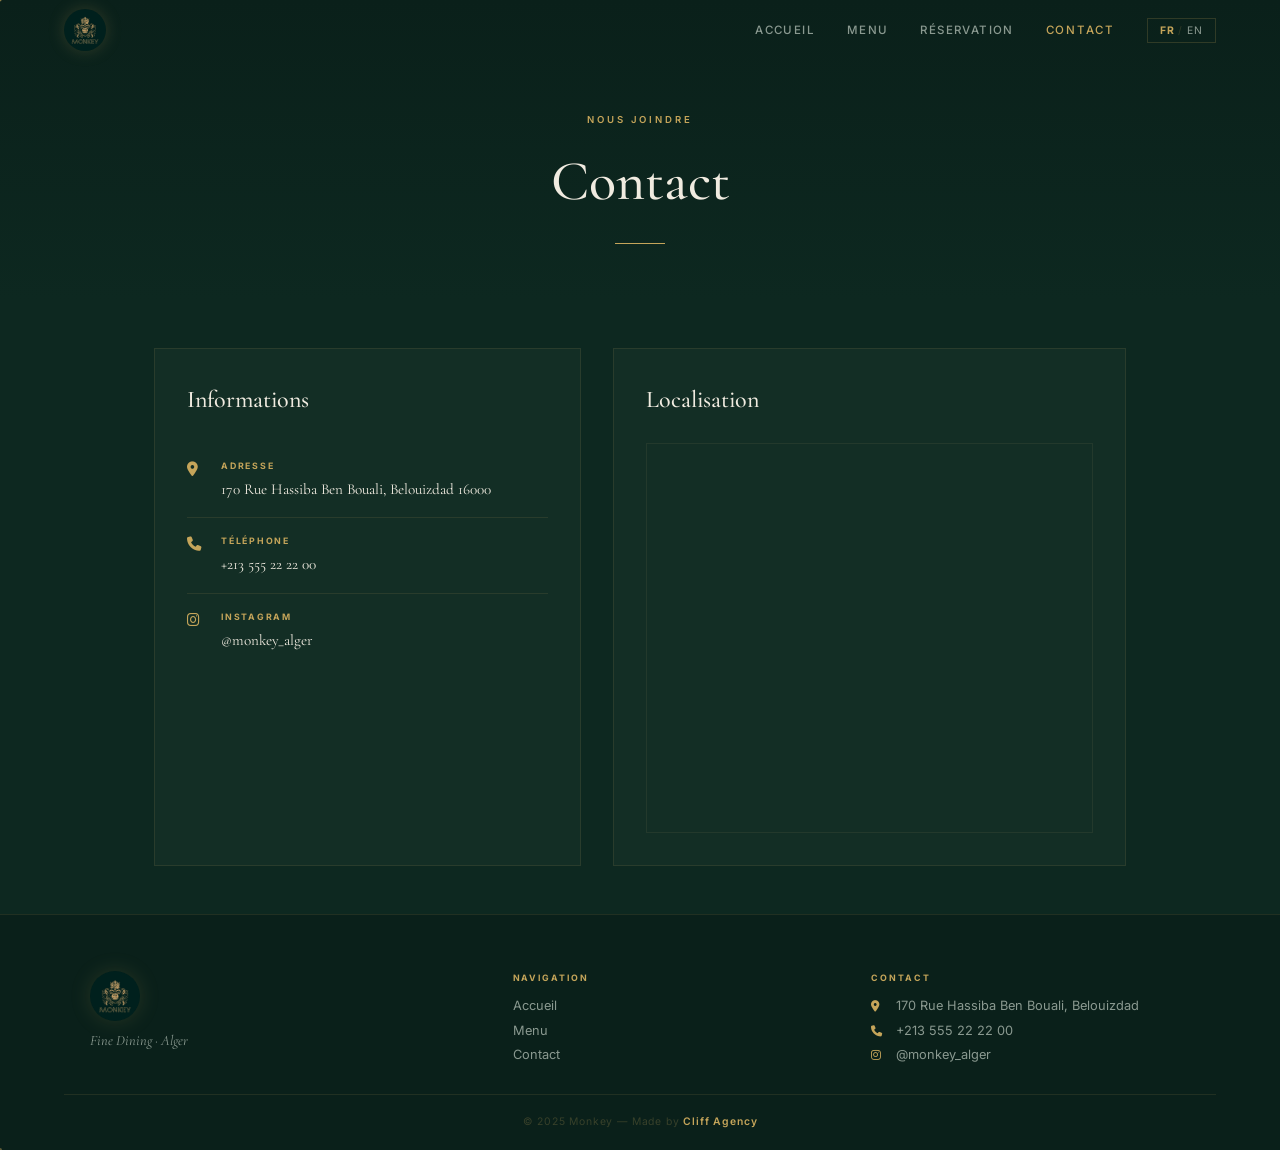
==== commit 1d16c7a7: "Add files via upload" ====
--- a/contact.html
+++ b/contact.html
@@ -17,6 +17,7 @@
   <div class="nav-right">
     <a href="index.html" class="nav-link">Accueil</a>
     <a href="menu.html" class="nav-link">Menu</a>
+    <a href="reservation.html" class="nav-link" data-fr="Réservation" data-en="Reservation">Réservation</a>
     <a href="contact.html" class="nav-link active">Contact</a>
     <button class="lang-toggle" id="langToggle"><span class="lang-fr active">FR</span><span class="lang-sep">/</span><span class="lang-en">EN</span></button>
   </div>
@@ -25,6 +26,7 @@
 <div class="mob-drawer" id="mobDrawer">
   <a href="index.html" class="mob-link">Accueil</a>
   <a href="menu.html" class="mob-link">Menu</a>
+  <a href="reservation.html" class="mob-link" data-fr="Réservation" data-en="Reservation">Réservation</a>
   <a href="contact.html" class="mob-link">Contact</a>
 </div>
 <div class="page-hero"><p class="ph-label">Nous joindre</p><h1 class="ph-title">Contact</h1><div class="ph-line"></div></div>
--- a/style.css
+++ b/style.css
@@ -262,3 +262,48 @@
 @media(min-width:1200px){
   .dishes-grid{grid-template-columns:repeat(3,1fr)}
 }
+
+/* ═══ FORMS ═════════════════════════════════════════════ */
+.form-wrap{padding:3rem 5%;max-width:800px;margin:0 auto}
+.form-intro{text-align:center;margin-bottom:2.5rem}
+.form-intro p{font-family:var(--fserif);font-style:italic;font-size:1.05rem;color:var(--muted);line-height:1.7}
+.mk-form{display:flex;flex-direction:column;gap:1.2rem}
+.form-row{display:grid;grid-template-columns:1fr 1fr;gap:1.2rem}
+.form-group{display:flex;flex-direction:column;gap:.35rem}
+.form-group.full{grid-column:1/-1}
+.form-group label{font-family:var(--fsans);font-size:.6rem;font-weight:700;letter-spacing:.2em;text-transform:uppercase;color:var(--gold)}
+.mk-form input,.mk-form select,.mk-form textarea{
+  background:rgba(197,165,90,.04);border:1px solid var(--line);
+  padding:13px 16px;font-family:var(--fsans);font-size:.88rem;color:var(--cream);
+  outline:none;transition:border-color .3s,background .3s;
+}
+.mk-form input:focus,.mk-form select:focus,.mk-form textarea:focus{border-color:var(--gold);background:rgba(197,165,90,.06)}
+.mk-form input::placeholder,.mk-form textarea::placeholder{color:rgba(197,165,90,.2)}
+.mk-form select{cursor:pointer;-webkit-appearance:none;appearance:none;background-image:url("data:image/svg+xml,%3Csvg xmlns='http://www.w3.org/2000/svg' width='12' height='12' fill='%23C5A55A'%3E%3Cpath d='M6 9L1 4h10z'/%3E%3C/svg%3E");background-repeat:no-repeat;background-position:right 14px center}
+.mk-form select option{background:var(--bg);color:var(--cream)}
+.mk-form textarea{resize:vertical;min-height:100px;font-family:var(--fserif);font-style:italic}
+.form-submit{align-self:center;width:100%;justify-content:center;margin-top:.5rem;font-size:.75rem;padding:15px 32px}
+.form-footer{text-align:center;margin-top:2.5rem;padding-top:2rem;border-top:1px solid var(--line)}
+.form-footer p{font-size:.8rem;color:var(--muted);margin-bottom:.6rem}
+.form-phone{font-family:var(--fdisp);font-size:1.6rem;color:var(--gold);letter-spacing:.05em;transition:opacity .3s}
+.form-phone:hover{opacity:.7}
+.form-phone i{margin-right:.4rem;font-size:1rem}
+.page-links{text-align:center;padding:2rem 5% 4rem}
+.pl-link{font-family:var(--fserif);font-style:italic;font-size:1rem;color:var(--gold);transition:opacity .3s;border-bottom:1px solid rgba(197,165,90,.2)}
+.pl-link:hover{opacity:.7}
+@media(max-width:600px){.form-row{grid-template-columns:1fr}}
+
+/* ═══ FAQ ═══════════════════════════════════════════════ */
+.faq-wrap{padding:3rem 5%;max-width:800px;margin:0 auto}
+.faq-list{display:flex;flex-direction:column;gap:0;margin-bottom:4rem}
+.faq-item{border-bottom:1px solid var(--line)}
+.faq-q{width:100%;display:flex;justify-content:space-between;align-items:center;padding:1.4rem 0;background:none;border:none;cursor:pointer;text-align:left;color:var(--cream);font-family:var(--fserif);font-size:1.1rem;font-weight:500;transition:color .3s}
+.faq-q:hover{color:var(--gold)}
+.faq-q i{color:var(--gold);font-size:.7rem;transition:transform .4s var(--ease);flex-shrink:0;margin-left:1rem}
+.faq-item.open .faq-q i{transform:rotate(180deg)}
+.faq-a{max-height:0;overflow:hidden;transition:max-height .5s var(--ease),padding .5s}
+.faq-item.open .faq-a{max-height:200px;padding-bottom:1.2rem}
+.faq-a p{font-family:var(--fserif);font-style:italic;font-size:.92rem;color:var(--muted);line-height:1.7}
+.faq-a a{color:var(--gold)}
+.faq-comment{border-top:1px solid var(--line);padding-top:3rem}
+.faq-comment h2{font-family:var(--fserif);font-weight:500;font-size:1.6rem;color:var(--cream);text-align:center;margin-bottom:2rem;font-style:italic}
